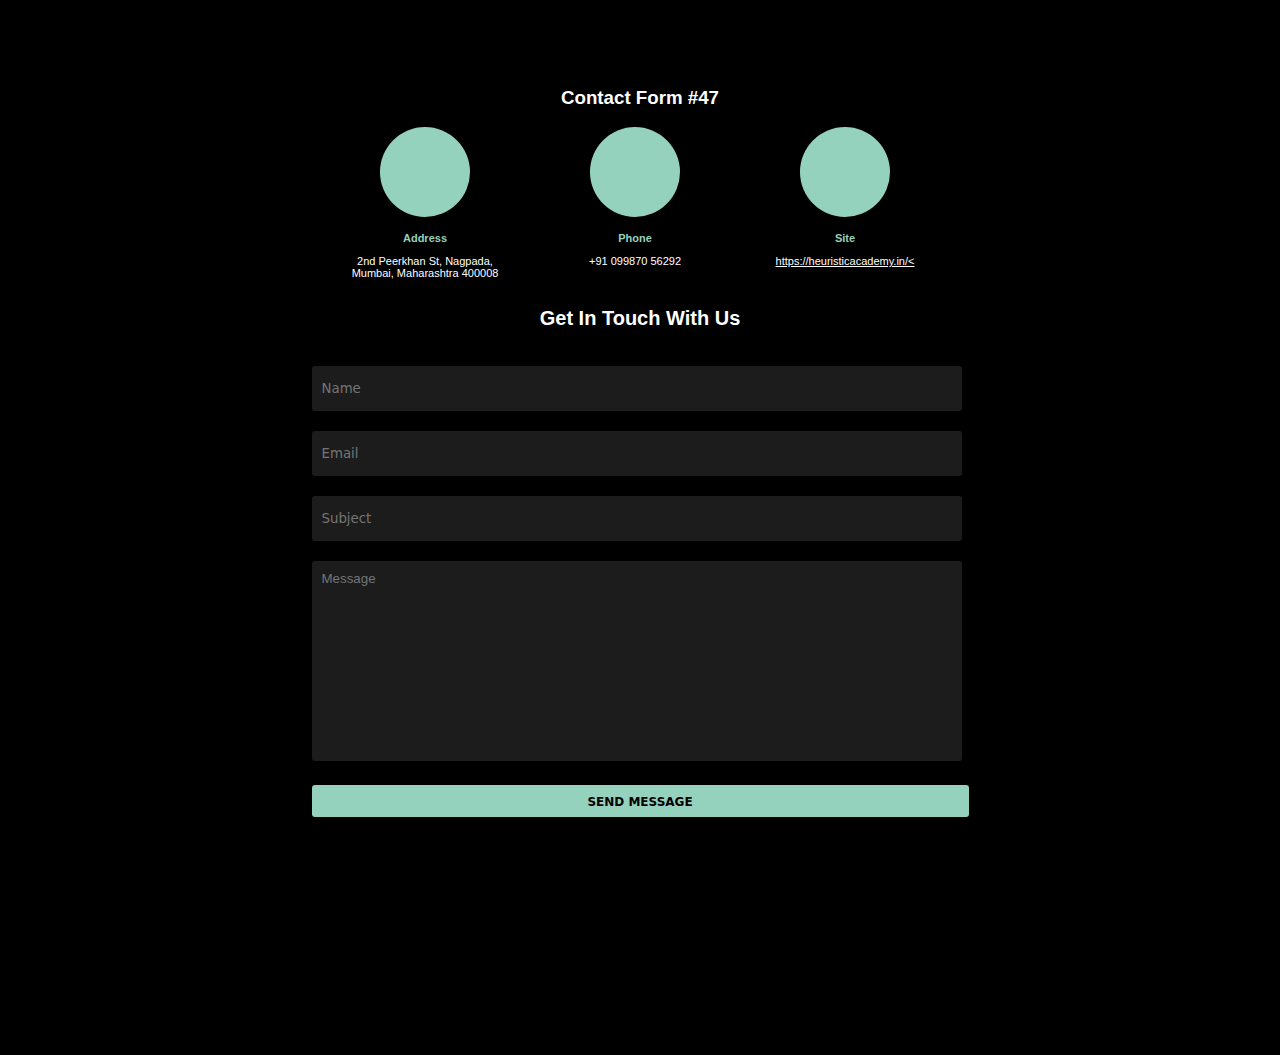
==== index.html @ 4820b038 "Contact Form created" ====
<!DOCTYPE html>
<html lang="en">
<head>
    <meta charset="UTF-8">
    <meta name="viewport" content="width=device-width, initial-scale=1.0">
    <title>Contact Form</title>
    <link rel="stylesheet" href="https://cdnjs.cloudflare.com/ajax/libs/font-awesome/6.5.2/css/all.min.css" integrity="sha512-SnH5WK+bZxgPHs44uWIX+LLJAJ9/2PkPKZ5QiAj6Ta86w+fsb2TkcmfRyVX3pBnMFcV7oQPJkl9QevSCWr3W6A==" crossorigin="anonymous" referrerpolicy="no-referrer" />
    <link rel="stylesheet" href="style.css" />
</head>
<body>
    <div class="container common-size" >
        <h3> Contact Form #47 </h3>
        <div class="contact-info common-size" >
            <div class="info">
                <div class="logo">
                    <i class="fa-solid fa-location-dot"></i>
                </div>
                <div class="text-info">
                    <h4> Address </h4>
                    <p>2nd Peerkhan St, Nagpada, Mumbai, Maharashtra 400008</p>
                </div>
            </div>
            <div class="info">
                <div class="logo">
                    <i class="fa-solid fa-phone"></i>
                </div>
                <div class="text-info">
                    <h4> Phone </h4>
                    <p> +91 099870 56292</p>
                </div>
            </div>
            <div class="info">
                <div class="logo">
                    <i class="fa-brands fa-chrome"></i>
                </div>
                <div class="text-info">
                    <h4> Site </h4>
                    <p> <a href="https://heuristicacademy.in/">https://heuristicacademy.in/<</a> </p>
                </div>
            </div>
        </div>
        <div class="form-page">
            <h2 class="get-in-touch"> get in touch with us </h2>
            <form class="contact-form">
                <input name="Name" id="name" placeholder="Name" type="text" class="inputs form-elements-size" required>
                <input name="Email" id="email" placeholder="Email" type="email" class="inputs form-elements-size" required>
                <input name="Subject" id="subject" placeholder="Subject" type="text" class="inputs form-elements-size" required>
                <textarea name="Message" id="message" placeholder="Message" type="text" class="form-elements-size" required></textarea>
                <input type="submit" class="send-button form-elements-size" value="send message">
            </form>
        </div>
    </div>
</body>
</html>
---- style.css ----
body{
    background-color: #000000;
    color:white;
    padding:60px;
    /* border:1px dotted #94d2bd; */
}
h3{
    font-family: 'Gill Sans', 'Gill Sans MT', Calibri, 'Trebuchet MS', sans-serif;
    text-align: center;
}

.container{
    margin:auto;
    /* margin-top:15vh; */
    width:70vh;
    height:100vh;
    justify-content:center;
    /* border:1px solid #e9d8a6; */
}
.contact-info{
    display: grid;
    grid-template-columns: auto auto auto;
}
.text-info{
    font-size:11px;
    font-family:'Gill Sans', 'Gill Sans MT', Calibri, 'Trebuchet MS', sans-serif;
    text-align:center;
}
.logo{
    border-radius: 50%;
    background-color:#94d2bd;
    height:10vh;
    width:10vh;
    justify-content: space-around;
    align-items: center;
    display:flex;
    color:black;
    margin:auto;
}
h4{
    color:#94d2bd;
    margin-bottom:0px;
}
.info{
    width:20vh;
    /* border:1px double #94d2bd; */
    margin:0px 10px;
}
.form-page{
    display:flex;
    flex-wrap: wrap;
    width:70vh;
    justify-content:center;
    /* border:1px solid #94d2bd; */
}
.form-elements-size{
    width:70vh;
    height:25px;
    margin:10px 0px;
    border-radius:3px;
    border:none;
    font-family:system-ui, -apple-system, BlinkMacSystemFont, 'Segoe UI', Roboto, Oxygen, Ubuntu, Cantarell, 'Open Sans', 'Helvetica Neue', sans-serif;
    color:white;
}
.inputs{
    background-color: #1C1C1C;
    padding:10px;
}
.send-button{
    background-color:#94d2bd;
    font-size:12px;
    text-transform:uppercase;
    padding:10px;
    font-weight:bold;
    padding-bottom:22px;
    cursor:pointer;
    width:73vh;
    color:#000000;
}
.contact-form{
    padding:10px;
    /* border:1px solid #94d2bd; */
}
.send-button:hover{
    background-color:#e9d8a6;
}
#message{
    height:20vh;
    background-color:#1C1C1C;
    padding:10px;
    font-family: 'Gill Sans', 'Gill Sans MT', Calibri, 'Trebuchet MS', sans-serif;
    resize: none;
}
.get-in-touch{
    font-family:'Gill Sans', 'Gill Sans MT', Calibri, 'Trebuchet MS', sans-serif;
    text-transform: capitalize;
    font-size:20px;
}
a{
    color:white;
}
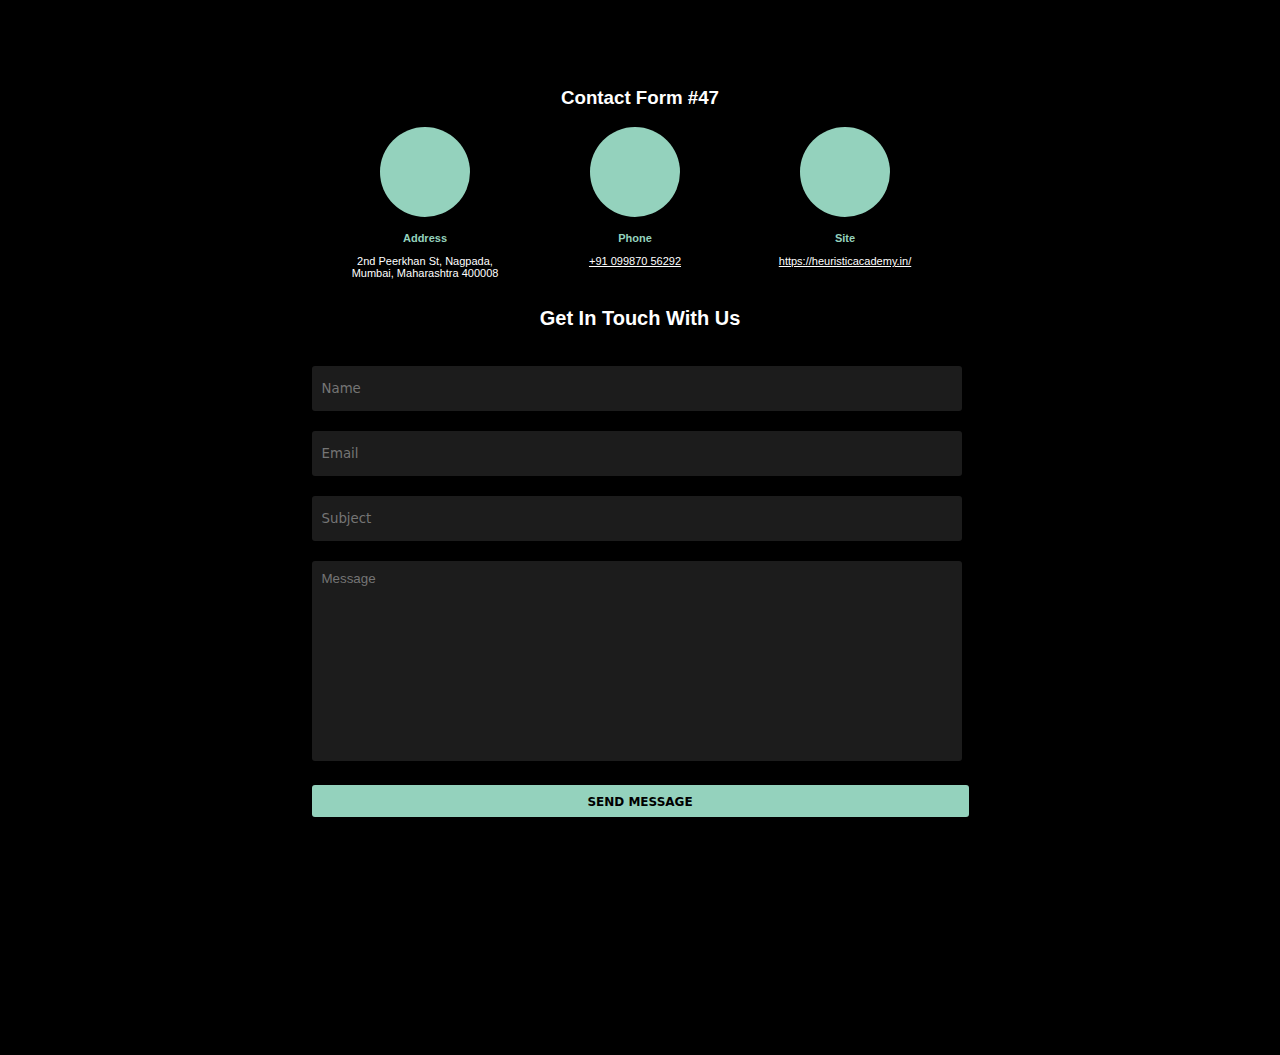
==== commit dd6e69cc: "Phone number linked" ====
--- a/index.html
+++ b/index.html
@@ -26,7 +26,7 @@
                 </div>
                 <div class="text-info">
                     <h4> Phone </h4>
-                    <p> +91 099870 56292</p>
+                    <p> <a href="tel:+9109987056292"> +91 099870 56292 </a></p>
                 </div>
             </div>
             <div class="info">
@@ -35,7 +35,7 @@
                 </div>
                 <div class="text-info">
                     <h4> Site </h4>
-                    <p> <a href="https://heuristicacademy.in/">https://heuristicacademy.in/<</a> </p>
+                    <p> <a href="https://heuristicacademy.in/">https://heuristicacademy.in/</a> </p>
                 </div>
             </div>
         </div>
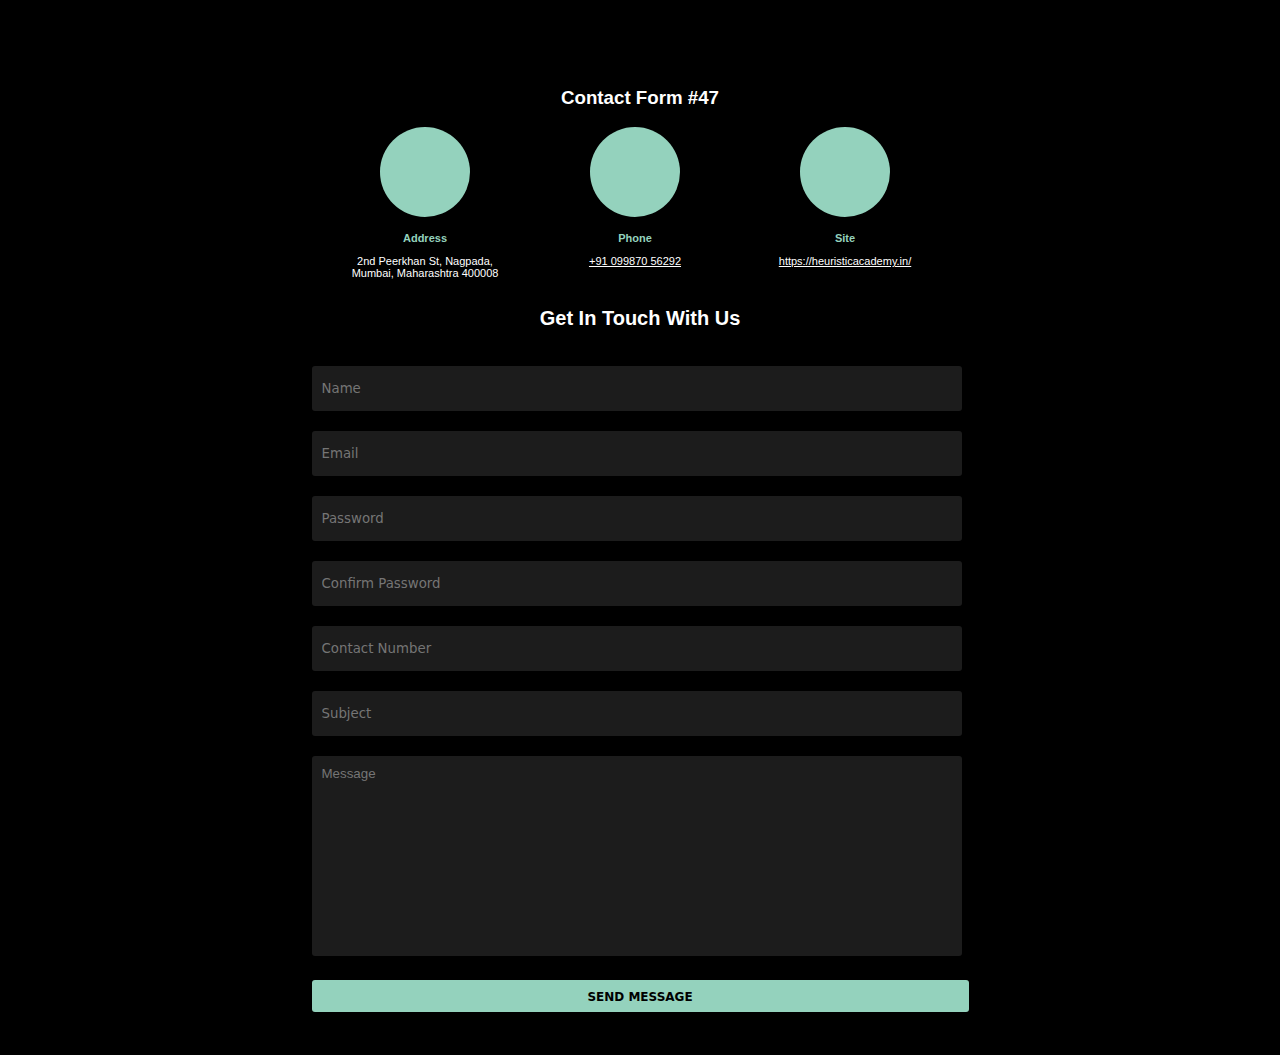
==== commit cca6c5fc: "Form Validation Added" ====
--- a/index.html
+++ b/index.html
@@ -5,6 +5,9 @@
     <meta name="viewport" content="width=device-width, initial-scale=1.0">
     <title>Contact Form</title>
     <link rel="stylesheet" href="https://cdnjs.cloudflare.com/ajax/libs/font-awesome/6.5.2/css/all.min.css" integrity="sha512-SnH5WK+bZxgPHs44uWIX+LLJAJ9/2PkPKZ5QiAj6Ta86w+fsb2TkcmfRyVX3pBnMFcV7oQPJkl9QevSCWr3W6A==" crossorigin="anonymous" referrerpolicy="no-referrer" />
+    <link rel="preconnect" href="https://fonts.googleapis.com">
+    <link rel="preconnect" href="https://fonts.gstatic.com" crossorigin>
+    <link href="https://fonts.googleapis.com/css2?family=Mukta:wght@200;300;400;500;600;700;800&display=swap" rel="stylesheet">
     <link rel="stylesheet" href="style.css" />
 </head>
 <body>
@@ -43,12 +46,21 @@
             <h2 class="get-in-touch"> get in touch with us </h2>
             <form class="contact-form">
                 <input name="Name" id="name" placeholder="Name" type="text" class="inputs form-elements-size" required>
-                <input name="Email" id="email" placeholder="Email" type="email" class="inputs form-elements-size" required>
-                <input name="Subject" id="subject" placeholder="Subject" type="text" class="inputs form-elements-size" required>
+                <span class="warning-text" id="invalid-name"></span>
+                <input name="Email" id="email" placeholder="Email" type="email" class="inputs form-elements-size" onclick="return validate()" required>
+                <span class="warning-text" id="invalid-email"></span>
+                <input name="Password" id="password" placeholder="Password" type="password" class="inputs form-elements-size" onclick="return validate()" required>
+                <span class="warning-text" id="invalid-pw"></span>
+                <input name="ConfirmPassword" id="confirmpassword" placeholder="Confirm Password" type="password" class="inputs form-elements-size" onclick="return validate()" required>
+                <span class="warning-text" id="invalid-pw2"></span>
+                <input name="PhoneNumber" id="phonenumber" placeholder="Contact Number" type="number" class="inputs form-elements-size" onclick="return validate()" required>
+                <span class="warning-text" id="invalid-number"></span>
+                <input name="Subject" id="subject" placeholder="Subject" type="text" class="inputs form-elements-size" onclick="return validate()" required>
                 <textarea name="Message" id="message" placeholder="Message" type="text" class="form-elements-size" required></textarea>
-                <input type="submit" class="send-button form-elements-size" value="send message">
+                <input type="submit" class="send-button form-elements-size" value="send message" onclick="return validate()">
             </form>
         </div>
     </div>
+    <script src="script.js"></script>
 </body>
 </html>--- a/style.css
+++ b/style.css
@@ -8,7 +8,11 @@
     font-family: 'Gill Sans', 'Gill Sans MT', Calibri, 'Trebuchet MS', sans-serif;
     text-align: center;
 }
-
+.warning-text{
+    color:red;
+    font-family:'Mukta', sans-serif;
+    display:none;
+}
 .container{
     margin:auto;
     /* margin-top:15vh; */
@@ -98,4 +102,153 @@
 }
 a{
     color:white;
+}
+/* grids */
+.body2{
+    background-color: #fff;
+    padding:0px;
+}
+.grid-container{
+    width:1200px;
+    height:56vh;
+    margin:auto;
+    /* border:2px solid black; */
+    /* padding:10px; */
+    display:grid;
+    grid-template-columns: auto auto auto auto auto auto;
+    grid-template-rows: auto auto;
+    /* justify-content: center; */
+    /* background-color: #283618; */
+    row-gap: 10px;
+    gap:10px;
+}
+.grid-items{
+    /* height: 25vh;
+    width:24vh; */
+    /* border:1px solid #1C1C1C; */
+    /* margin:2vh; */
+    background-color: #fefae0;
+    background-image: url("https://img.freepik.com/free-photo/painting-mountain-lake-with-mountain-background_188544-9126.jpg");
+    cursor:pointer;
+    background-size: cover;
+}
+.item-1{
+    grid-column-start: 1;
+    grid-column-end: 4;
+    grid-row-start: 1;
+    grid-row-end: 3;
+    background-image: url("https://b.zmtcdn.com/data/pictures/4/20627254/7fd28fdd0de1c1087dafbd973152d07d.jpg?output-format=webp&fit=around|771.75:416.25&crop=771.75:416.25;*,*");
+}
+.grid-items:hover{
+    background-size:auto;
+}
+.item-2{
+    grid-row-start: 1;
+    grid-row-end: 2;
+    background-image: url("https://b.zmtcdn.com/data/pictures/4/20627254/e3f80c48857e12fcb53f8fa4936e76d0.jpg?output-format=webp&fit=around|300:273&crop=300:273;*,*");
+/*     width:28vh;
+    height:28vh; */
+    /* margin-left:15px; */
+}
+.item-3{
+    grid-row-start: 2;
+    grid-row-end: 3;
+    background-image: url("https://b.zmtcdn.com/data/pictures/4/20627254/3600b0be119af5ff2de7adfca1304649.jpg?output-format=webp&fit=around|300:273&crop=300:273;*,*");
+    /* width:28vh;
+    height:28vh; */
+    /* margin-left:15px; */
+
+}
+.item-4{
+    grid-row-start: 1;
+    grid-row-end: 3;
+    background-image: url("https://b.zmtcdn.com/data/pictures/chains/4/20627254/ac3fbb1cd72faa4463aa2431db613aaf.jpg?output-format=webp&fit=around|300:273&crop=300:273;*,*");
+    background-repeat:no-repeat;
+    margin-left:0px;
+    color:black;
+    opacity:70%;
+    text-shadow:1px 1px 1px black;
+}
+.gallery-text{
+    opacity:100%;
+    text-align:center;
+}
+.item-4:hover{
+    background-size:cover;
+}
+.zomato{
+    color:red;
+    font-size:100px;
+    text-align:center;
+    /* border:1px solid; */
+    margin:0px 0px 30px 0px;
+    text-transform:uppercase;
+    letter-spacing: 10px;
+    font-family:'Trebuchet MS', 'Lucida Sans Unicode', 'Lucida Grande', 'Lucida Sans', Arial, sans-serif
+} 
+hr{
+    margin:20px auto;
+    border:2px solid darkred;
+    width:80%;
+}
+.demon-slayers{
+    text-align:center;
+    text-transform: uppercase;
+    color:#660000;
+    font-size:100px;
+    margin-bottom:0px;
+}
+.grid-container2{
+    height:450px;
+    width:750px;
+    /* border:1px solid black; */
+    margin:auto;
+    display:grid;
+    grid-template-columns: auto auto auto auto auto auto;
+    grid-template-rows: auto auto;
+    gap:20px;
+    margin-bottom:30px;
+}
+/* .grid2-items{
+    border:1px solid green;
+} */
+.item2-1{
+    grid-column-start: 1;
+    grid-column-end: 4;
+    background-image: url("images/kny2.webp");
+    background-repeat: no-repeat;
+    background-size: cover;
+}
+.item2-2{
+    grid-column-start: 4;
+    grid-column-end: 7;
+    background-image: url("images/nezuko.avif");
+    background-repeat: no-repeat;
+    background-size: cover;
+}
+.item2-3{
+    grid-column-start: 1;
+    grid-column-end: 3;
+    background-image: url("images/zenitsu.jpg");
+    background-repeat: no-repeat;
+    background-size: cover;
+}
+.item2-4{
+    grid-column-start: 3;
+    grid-column-end: 5;
+    background-image: url("images/Demon-Slayer-Logo2.png");
+    background-repeat: no-repeat;
+    background-size: cover;
+}
+.item2-5{
+    grid-column-start: 5;
+    grid-column-end: 7;
+    background-image: url("images/inosuke.jpg");
+    background-repeat: no-repeat;
+    background-size: cover;
+}
+.title-line{
+    margin-top: 2px;
+    border:2px solid #660000;
+    width:80%;
 }